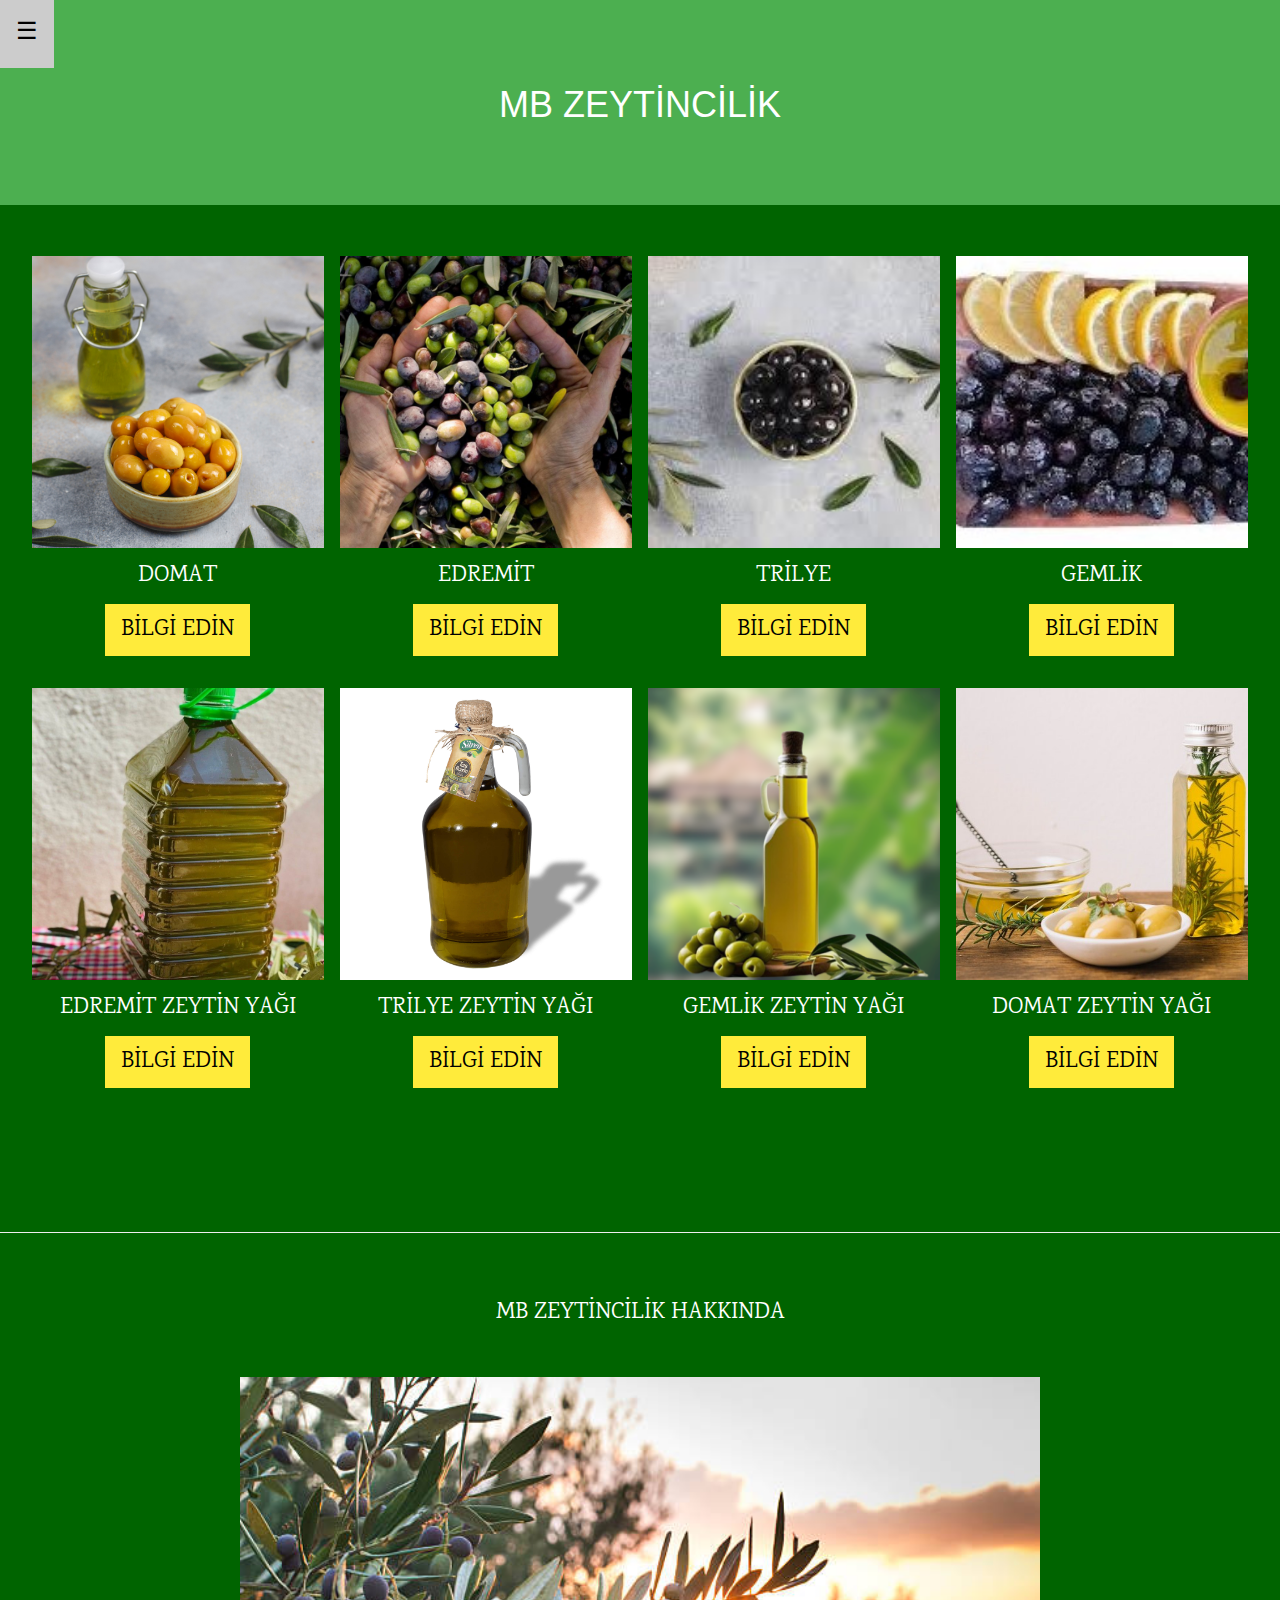
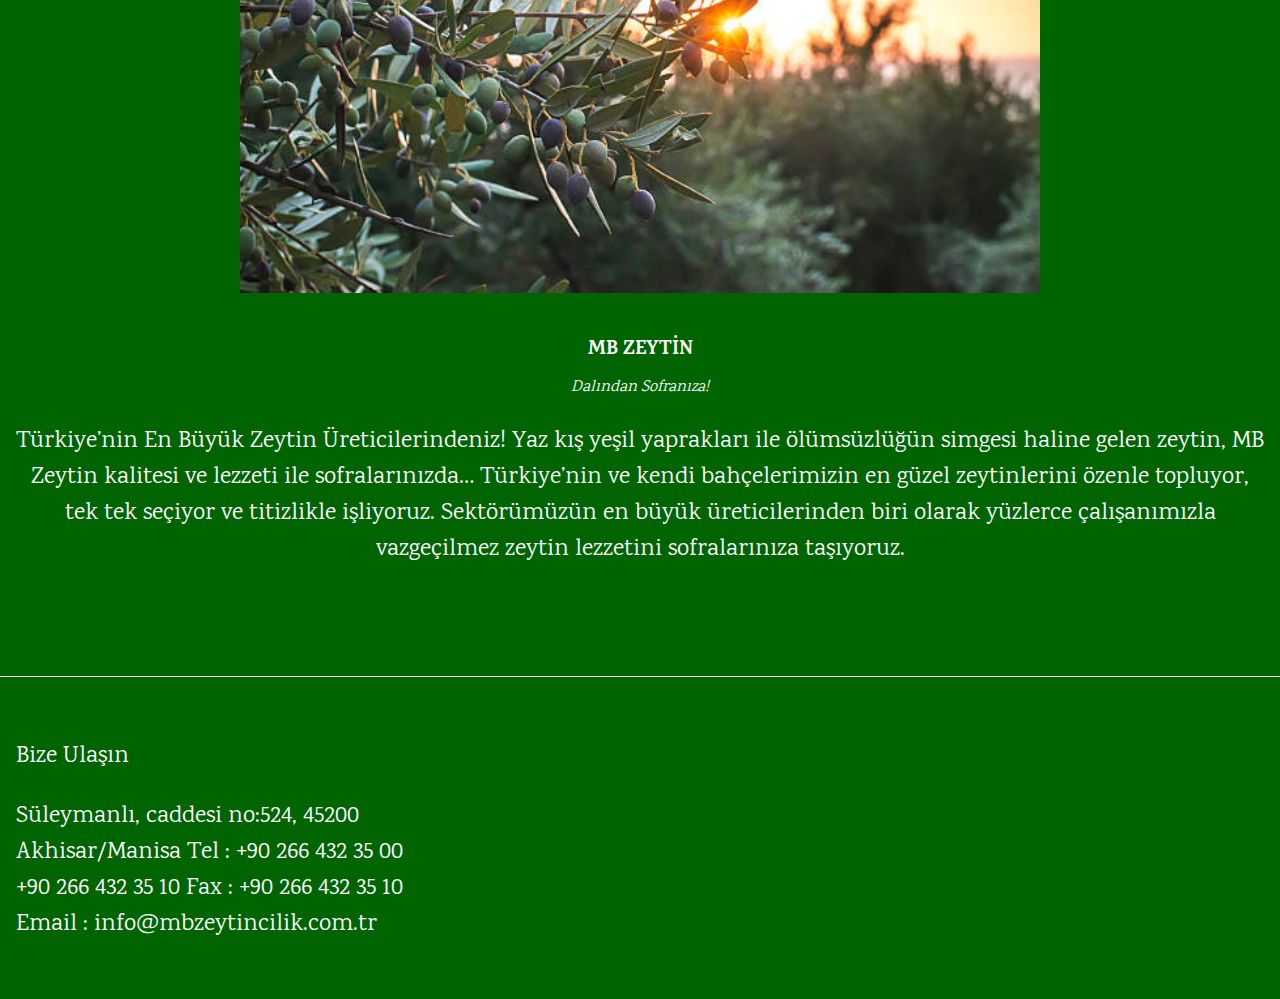
==== index.html @ db322e60 "Add files via upload" ====
<!DOCTYPE html>
<html>
<head>
<title>MB ZEYTİNCİLİK</title>
<STyle>
  body {
    background-color: darkgreen;
    
  }
</STyle>
<meta charset="UTF-8">
<meta name="viewport" content="width=device-width, initial-scale=1">
<link rel="stylesheet" href="https://www.w3schools.com/w3css/4/w3.css">
<link rel="stylesheet" href="https://fonts.googleapis.com/css?family=Karma">
<link rel="stylesheet" href="düzen.css">
<style>
body,h1,h2,h3,h4,h5,h6 {font-family: "Karma", sans-serif}
.w3-bar-block .w3-bar-item {padding:20px}
</style>
</head>
<body>

<!-- Sidebar (hidden by default) -->
<nav class="w3-sidebar w3-bar-block w3-card w3-top w3-xlarge w3-animate-left" style="display:none;z-index:2;width:40%;min-width:300px" id="mySidebar">
  <a href="javascript:void(0)" onclick="w3_close()"
  class="w3-bar-item w3-button">Menü Kapat</a>
  <a href="#top" onclick="w3_close()" class="w3-bar-item w3-bar-button" style="text-decoration: none;">Zeytin ve Zeytinyağı</a>
  <a href="#about" onclick="w3_close()" class="w3-bar-item w3-button">Hakkımızda</a>
  <a href="#FOOTER" onclick="w3_close()" class="w3-bar-item w3-button">İletişim</a>
  
</nav>

<!-- Top menu -->
<div class="w3-green w3-xlarge " style="height: 205px; ">
  <div class="container">
    <div class="menu"><button class="w3-button w3-padding-16" onclick="w3_open()">☰</button></div>
  </div>
  <div class="logo"><h1 style="text-align: center; font-family: Cursive, sans-serif;">MB ZEYTİNCİLİK</h1></div>

<!-- !PAGE CONTENT! -->
<div class="w3-main w3-content w3-padding" style="max-width:1700px;margin-top:100px">

  <!-- First Photo Grid-->
  <div class="w3-row-padding w3-padding-16 w3-center" id="dzeytin">
    <div class="w3-quarter">
      <img src="resimler\domat yeşil zeytin.jpg" alt="Domat Zeytin " style="width:100%">
      <h3> DOMAT </h3>
 <a class="w3-btn w3-ripple w3-yellow" href="domatyesilzeytin.html">BİLGİ EDİN </a>

    </div>
    <div class="w3-quarter">
      <img src="resimler/edremit kırma yeşil zeytin.jpg" alt="edremit" style="width:100%">
      <h3> EDREMİT </h3>
      <a class="w3-btn w3-ripple w3-yellow"   href="edremitkırmayesilzeytin.html">BİLGİ EDİN</a>

    </div>
    <div class="w3-quarter">
      <img src="resimler/trilye zeytin.jpg" alt="trilye" style="width:100%">
      <h3>TRİLYE</h3>
      <a class="w3-btn w3-ripple w3-yellow"  class="w3-btn w3-ripple w3-yellow"  href="trilyezeytin.html">BİLGİ EDİN</a>

    </div>
    <div class="w3-quarter">
      <img src="resimler/gemlik zeytin.jpg" alt="gemlik zeytin" style="width:100%">
      <h3>GEMLİK</h3>
      <a class="w3-btn w3-ripple w3-yellow"  href="gemlikzeytin.html">BİLGİ EDİN</a>
    </div>

  </div>
  
  <!-- Second Photo Grid-->
  <div class="w3-row-padding w3-padding-16 w3-center">
    <div class="w3-quarter">
      <img src="resimler/edremit zeytinyağı.jpg" alt="EDREMİT YAĞ" style="width:100%">
      <h3>EDREMİT ZEYTİN YAĞI</h3>
     <a class="w3-btn w3-ripple w3-yellow"  href="edremitzeytinyagi.html">BİLGİ EDİN</a>

    </div>
    <div class="w3-quarter">
      <img src="resimler/trilye zeytinyağı.jpg" alt="TRİLYE YAĞ" style="width:100%">
      <h3> TRİLYE ZEYTİN YAĞI</h3>
     <a class="w3-btn w3-ripple w3-yellow"  href="trilyezeytinyagi.html">BİLGİ EDİN</a>

    </div>
    <div class="w3-quarter">
      <img src="resimler/gemlik zeytinyağı.png" alt="GEMLİK YAĞ" style="width:100%">
      <h3> GEMLİK ZEYTİN YAĞI </h3>
     <a class="w3-btn w3-ripple w3-yellow"  href="gemlikzeytinyagi.html">BİLGİ EDİN</a>

    </div>
    <div class="w3-quarter">
      <img src="resimler/DOMAT ZEYTİN YAĞI.jpg" alt="DOMAT YAĞ" style="width:100%">
      <h3> DOMAT ZEYTİN YAĞI</h3>
        <a  class="w3-btn w3-ripple w3-yellow"  href="domatzeytinyagi.html">BİLGİ EDİN</a> 
      </div>
     
    </div>

  </div>

  <!-- Pagination -->
  <div class="w3-center w3-padding-32">
    <div class="w3-bar">
     
    
    </div>
  </div>
  
  <hr id="about">

  <!-- About Section -->
  <div class="w3-container w3-padding-32 w3-center">  
    <h3>MB ZEYTİNCİLİK HAKKINDA </h3><br>
    <img src="resimler/TARLA.jpg" alt="TARLA" class="w3-image" style="display:block;margin:auto" width="800" height="533">
    <div class="w3-padding-32">
      <h4><b>MB ZEYTİN </b></h4>
      <h6><i>Dalından Sofranıza!</i></h6>
      <p>Türkiye’nin En Büyük Zeytin Üreticilerindeniz!
        Yaz kış yeşil yaprakları ile ölümsüzlüğün simgesi haline gelen zeytin, MB Zeytin kalitesi ve lezzeti ile sofralarınızda… Türkiye’nin ve kendi bahçelerimizin en güzel zeytinlerini özenle topluyor, tek tek seçiyor ve titizlikle işliyoruz. Sektörümüzün en büyük üreticilerinden biri olarak yüzlerce çalışanımızla vazgeçilmez zeytin lezzetini sofralarınıza taşıyoruz.</p>
    </div>
  </div>
  <hr>
  
  <!-- Footer -->
  <footer class="w3-row-padding w3-padding-32">
    <div class="w3-third">
      <h3>Bize Ulaşın </h3>
      <p> Süleymanlı, caddesi no:524, 45200 Akhisar/Manisa
        Tel : +90 266 432 35 00 +90 266 432 35 10
        Fax : +90 266 432 35 10
        Email : info@mbzeytincilik.com.tr</p>
    </div>
  
    
<!-- End page content -->
</div>

<script>
// Script to open and close sidebar
function w3_open() {
  document.getElementById("mySidebar").style.display = "block";
}
 
function w3_close() {
  document.getElementById("mySidebar").style.display = "none";
}
</script>

</body>
</html>
---- düzen.css ----
.container {
    display: flex;
    justify-content: space-between;
    align-items: center;
  }
  
   .menu {
    flex: 1;                    
  }
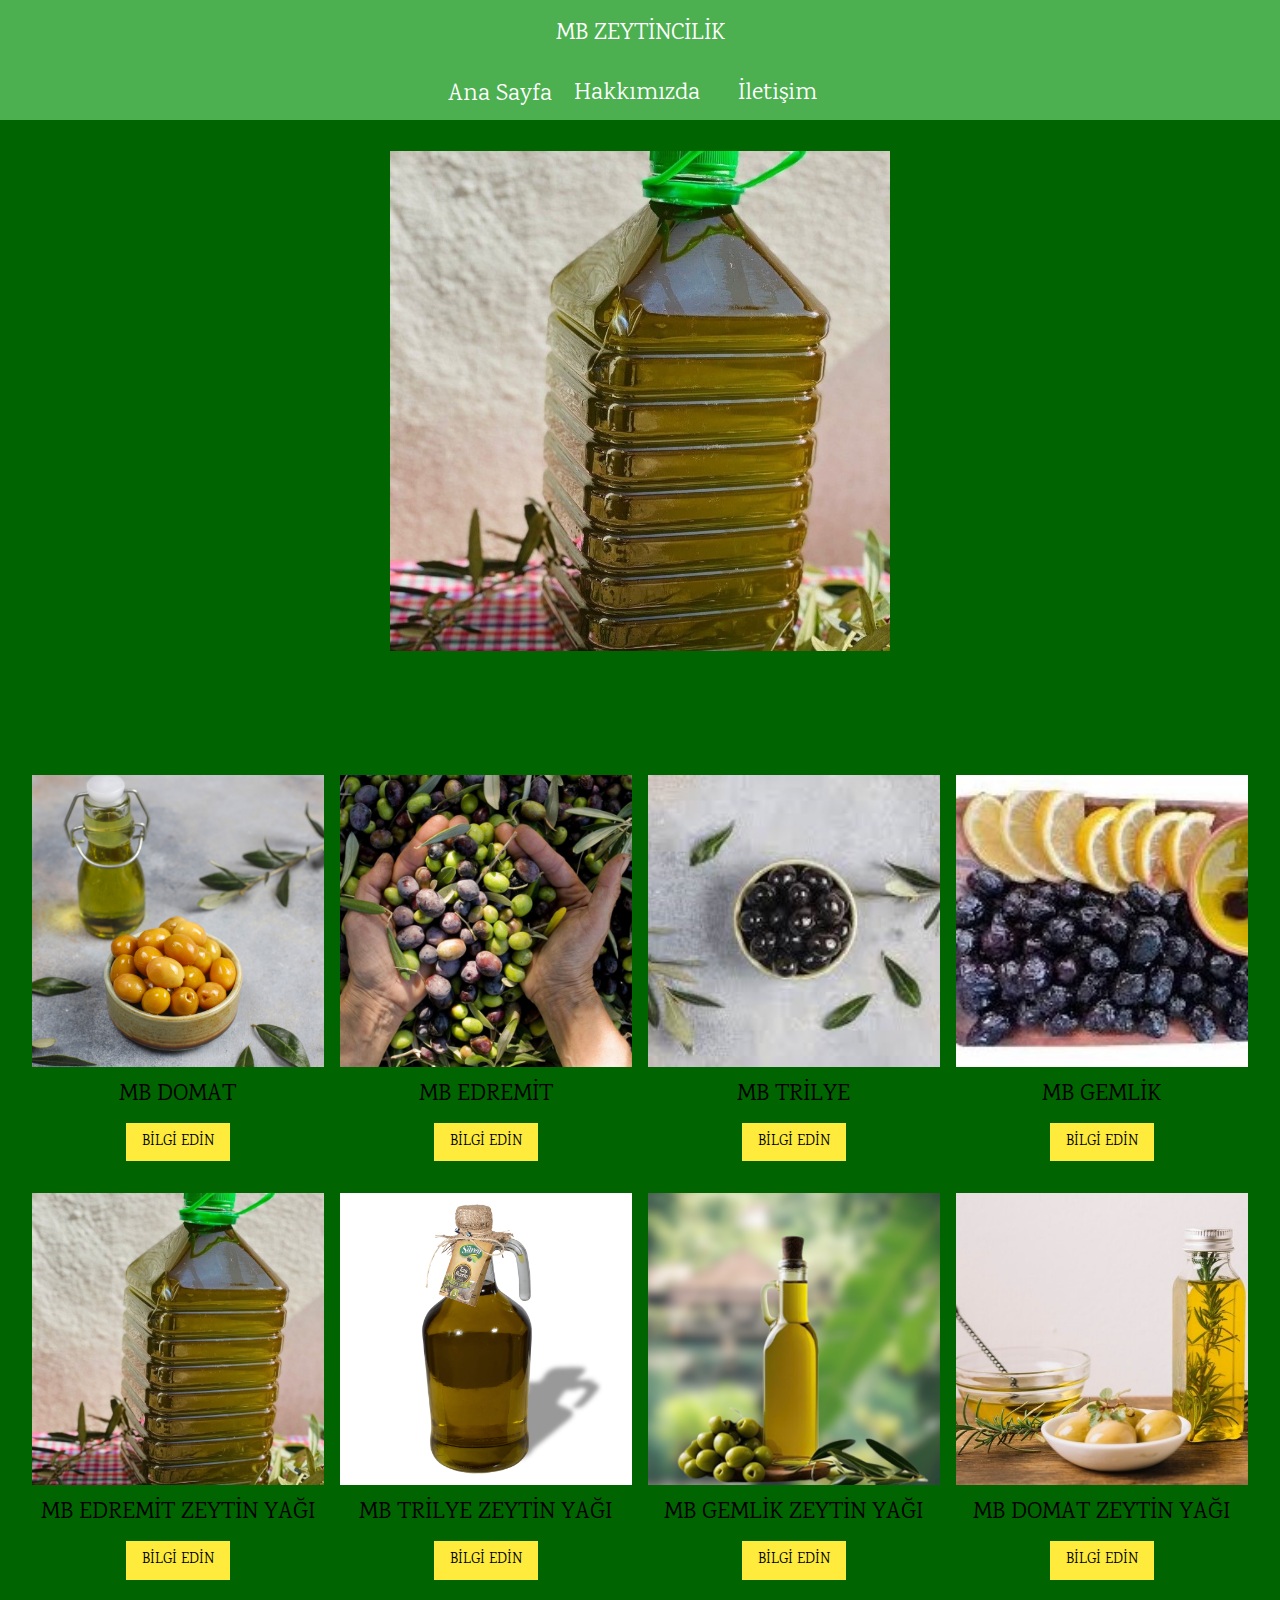
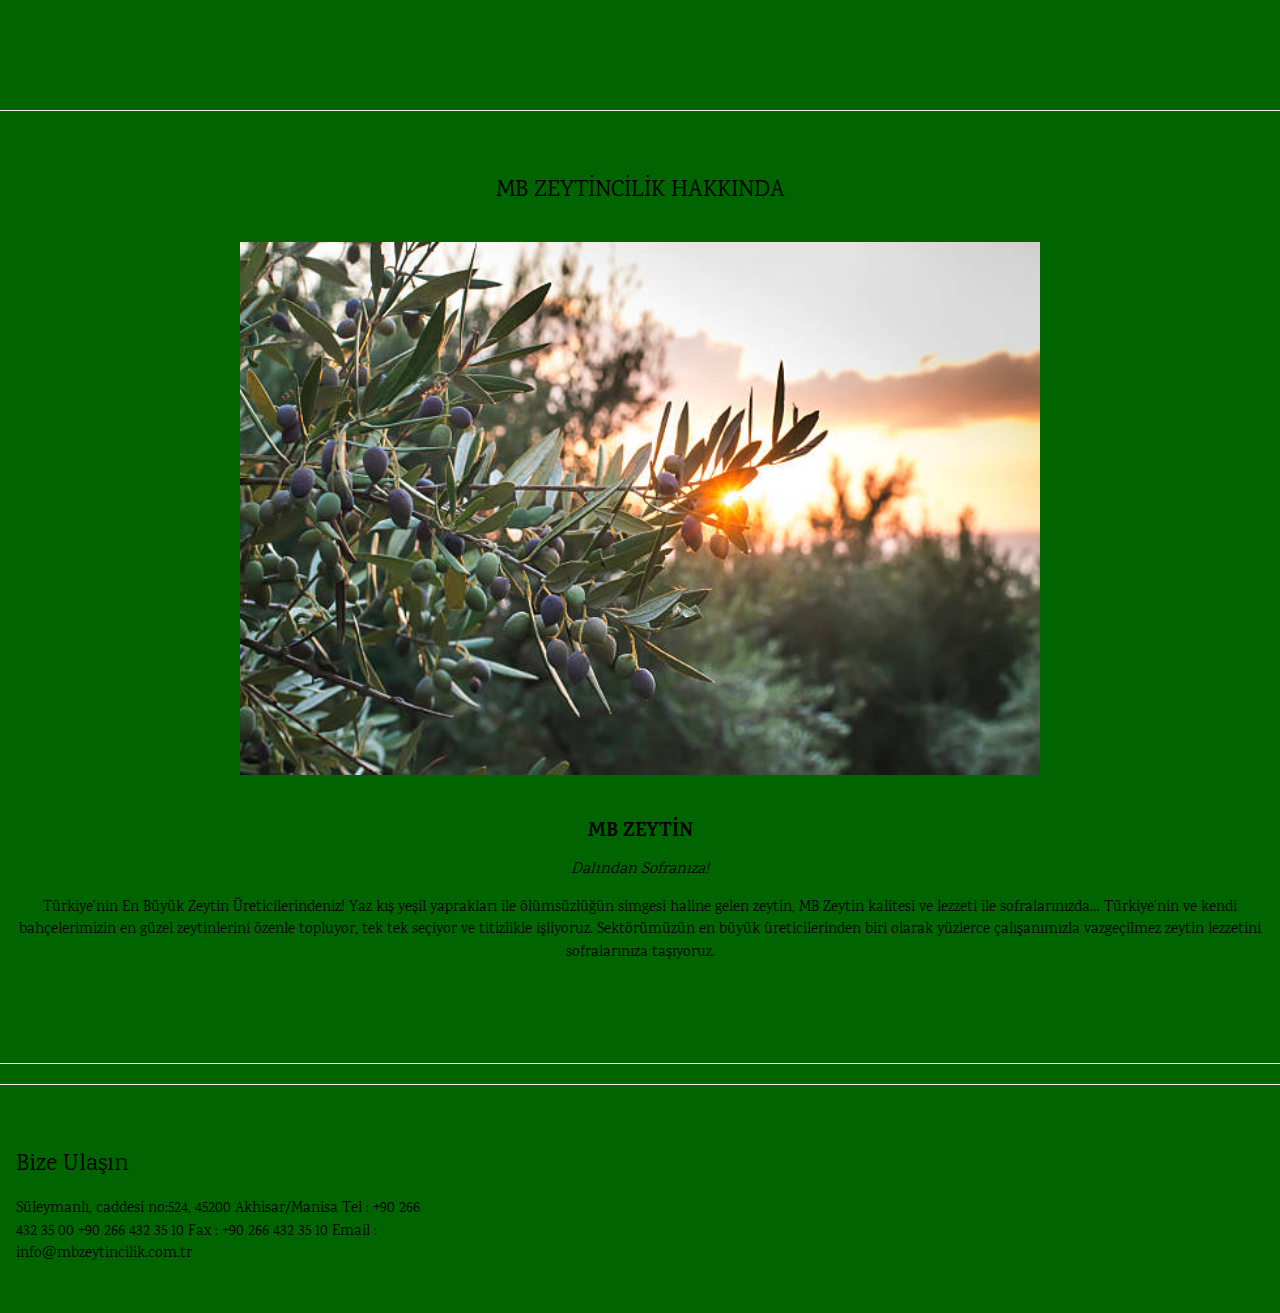
==== commit 90773cb9: "Update index.html" ====
--- a/index.html
+++ b/index.html
@@ -20,49 +20,74 @@
 </head>
 <body>
 
-<!-- Sidebar (hidden by default) -->
-<nav class="w3-sidebar w3-bar-block w3-card w3-top w3-xlarge w3-animate-left" style="display:none;z-index:2;width:40%;min-width:300px" id="mySidebar">
-  <a href="javascript:void(0)" onclick="w3_close()"
-  class="w3-bar-item w3-button">Menü Kapat</a>
-  <a href="#top" onclick="w3_close()" class="w3-bar-item w3-bar-button" style="text-decoration: none;">Zeytin ve Zeytinyağı</a>
-  <a href="#about" onclick="w3_close()" class="w3-bar-item w3-button">Hakkımızda</a>
-  <a href="#FOOTER" onclick="w3_close()" class="w3-bar-item w3-button">İletişim</a>
+<!-- Top menu -->
+<div class="w3-top">
+  <div class="w3-green w3-xlarge " style="height: 120px; " style="max-width:1200px;margin:auto">
+    <div class=" w3-center w3-padding-16">MB ZEYTİNCİLİK</div>
+    <div class="center-container">
+      <a href="index.html" onclick="w3_close()" class="w3-bar-item w3-bar-button" style="text-decoration: none;">Ana Sayfa</a>
+      <a href="#about" onclick="w3_close()" class="w3-bar-item w3-button" style="text-decoration: none;" >Hakkımızda</a>
+      <a href="#footer" onclick="w3_close()" class="w3-bar-item w3-button" style="text-decoration: none;" >İletişim</a>
+  </div>
   
-</nav>
+  </div>
+</div>
 
-<!-- Top menu -->
-<div class="w3-green w3-xlarge " style="height: 205px; ">
-  <div class="container">
-    <div class="menu"><button class="w3-button w3-padding-16" onclick="w3_open()">☰</button></div>
+ <br>
+ <br>
+ <br>
+ <br>
+ <br>
+ <br>
+  <div class="w3-content w3-section" style="max-width:500px">
+    <img class="mySlides w3-animate-top" src="resimler/edremit zeytinyağı.jpg" style="width:100%">
+    <img class="mySlides w3-animate-bottom" src="resimler/edremit kırma yeşil zeytin.jpg" style="width:100%">
+    <img class="mySlides w3-animate-top" src="resimler\domat yeşil zeytin.jpg" style="width:100%">
+    <img class="mySlides w3-animate-bottom" src="resimler/gemlik zeytinyağı.png" style="width:100%">
   </div>
-  <div class="logo"><h1 style="text-align: center; font-family: Cursive, sans-serif;">MB ZEYTİNCİLİK</h1></div>
-
+  
+  <script>
+  var myIndex = 0;
+  carousel();
+  
+  function carousel() {
+    var i;
+    var x = document.getElementsByClassName("mySlides");
+    for (i = 0; i < x.length; i++) {
+      x[i].style.display = "none";  
+    }
+    myIndex++;
+    if (myIndex > x.length) {myIndex = 1}    
+    x[myIndex-1].style.display = "block";  
+    setTimeout(carousel, 2500);    
+  }
+  </script>
 <!-- !PAGE CONTENT! -->
 <div class="w3-main w3-content w3-padding" style="max-width:1700px;margin-top:100px">
 
   <!-- First Photo Grid-->
   <div class="w3-row-padding w3-padding-16 w3-center" id="dzeytin">
     <div class="w3-quarter">
-      <img src="resimler\domat yeşil zeytin.jpg" alt="Domat Zeytin " style="width:100%">
-      <h3> DOMAT </h3>
+      <img src="resimler\domat yeşil zeytin.jpg" alt="Domat Zeytin " class="buyuyen-resim" style="width:100%">
+      <h3>MB DOMAT </h3>
  <a class="w3-btn w3-ripple w3-yellow" href="domatyesilzeytin.html">BİLGİ EDİN </a>
 
     </div>
     <div class="w3-quarter">
-      <img src="resimler/edremit kırma yeşil zeytin.jpg" alt="edremit" style="width:100%">
-      <h3> EDREMİT </h3>
+      <img src="resimler/edremit kırma yeşil zeytin.jpg" alt="edremit" class="buyuyen-resim" style="width:100%">
+      <h3> MB EDREMİT </h3>
       <a class="w3-btn w3-ripple w3-yellow"   href="edremitkırmayesilzeytin.html">BİLGİ EDİN</a>
 
     </div>
     <div class="w3-quarter">
-      <img src="resimler/trilye zeytin.jpg" alt="trilye" style="width:100%">
-      <h3>TRİLYE</h3>
+      <img src="resimler/trilye zeytin.jpg" alt="trilye" class="buyuyen-resim" style="width:100%">
+      <h3>MB TRİLYE</h3>
       <a class="w3-btn w3-ripple w3-yellow"  class="w3-btn w3-ripple w3-yellow"  href="trilyezeytin.html">BİLGİ EDİN</a>
 
     </div>
     <div class="w3-quarter">
-      <img src="resimler/gemlik zeytin.jpg" alt="gemlik zeytin" style="width:100%">
-      <h3>GEMLİK</h3>
+      <img src="resimler/gemlik zeytin.jpg" alt="gemlik zeytin" class="buyuyen-resim" style="width:100%">
+      <h3>MB GEMLİK</h3>
       <a class="w3-btn w3-ripple w3-yellow"  href="gemlikzeytin.html">BİLGİ EDİN</a>
     </div>
 
@@ -71,26 +96,26 @@
   <!-- Second Photo Grid-->
   <div class="w3-row-padding w3-padding-16 w3-center">
     <div class="w3-quarter">
-      <img src="resimler/edremit zeytinyağı.jpg" alt="EDREMİT YAĞ" style="width:100%">
-      <h3>EDREMİT ZEYTİN YAĞI</h3>
+      <img src="resimler/edremit zeytinyağı.jpg" alt="EDREMİT YAĞ" class="buyuyen-resim" style="width:100%">
+      <h3>MB EDREMİT ZEYTİN YAĞI</h3>
      <a class="w3-btn w3-ripple w3-yellow"  href="edremitzeytinyagi.html">BİLGİ EDİN</a>
 
     </div>
     <div class="w3-quarter">
-      <img src="resimler/trilye zeytinyağı.jpg" alt="TRİLYE YAĞ" style="width:100%">
-      <h3> TRİLYE ZEYTİN YAĞI</h3>
+      <img src="resimler/trilye zeytinyağı.jpg" alt="TRİLYE YAĞ" class="buyuyen-resim" style="width:100%">
+      <h3>MB TRİLYE ZEYTİN YAĞI</h3>
      <a class="w3-btn w3-ripple w3-yellow"  href="trilyezeytinyagi.html">BİLGİ EDİN</a>
 
     </div>
     <div class="w3-quarter">
-      <img src="resimler/gemlik zeytinyağı.png" alt="GEMLİK YAĞ" style="width:100%">
-      <h3> GEMLİK ZEYTİN YAĞI </h3>
+      <img src="resimler/gemlik zeytinyağı.png" alt="GEMLİK YAĞ" class="buyuyen-resim"  style="width:100%">
+      <h3>MB GEMLİK ZEYTİN YAĞI </h3>
      <a class="w3-btn w3-ripple w3-yellow"  href="gemlikzeytinyagi.html">BİLGİ EDİN</a>
 
     </div>
     <div class="w3-quarter">
-      <img src="resimler/DOMAT ZEYTİN YAĞI.jpg" alt="DOMAT YAĞ" style="width:100%">
-      <h3> DOMAT ZEYTİN YAĞI</h3>
+      <img src="resimler/DOMAT ZEYTİN YAĞI.jpg" alt="DOMAT YAĞ" class="buyuyen-resim"  style="width:100%">
+      <h3>MB DOMAT ZEYTİN YAĞI</h3>
         <a  class="w3-btn w3-ripple w3-yellow"  href="domatzeytinyagi.html">BİLGİ EDİN</a> 
       </div>
      
@@ -111,7 +136,7 @@
   <!-- About Section -->
   <div class="w3-container w3-padding-32 w3-center">  
     <h3>MB ZEYTİNCİLİK HAKKINDA </h3><br>
-    <img src="resimler/TARLA.jpg" alt="TARLA" class="w3-image" style="display:block;margin:auto" width="800" height="533">
+    <img src="resimler/TARLA.jpg" alt="TARLA" class="w3-hover-grayscale" style="display:block;margin:auto" width="800" height="533">
     <div class="w3-padding-32">
       <h4><b>MB ZEYTİN </b></h4>
       <h6><i>Dalından Sofranıza!</i></h6>
@@ -122,6 +147,7 @@
   <hr>
   
   <!-- Footer -->
+  <hr id="footer">
   <footer class="w3-row-padding w3-padding-32">
     <div class="w3-third">
       <h3>Bize Ulaşın </h3>
--- a/düzen.css
+++ b/düzen.css
@@ -7,4 +7,14 @@
    .menu {
     flex: 1;                    
   }
-  +  .buyuyen-resim {
+    transition: transform 0.3s ease-in-out;
+  }
+  
+  .buyuyen-resim:hover {
+    transform: scale(1.2);
+  }
+
+  .center-container {
+    text-align: center;
+}
